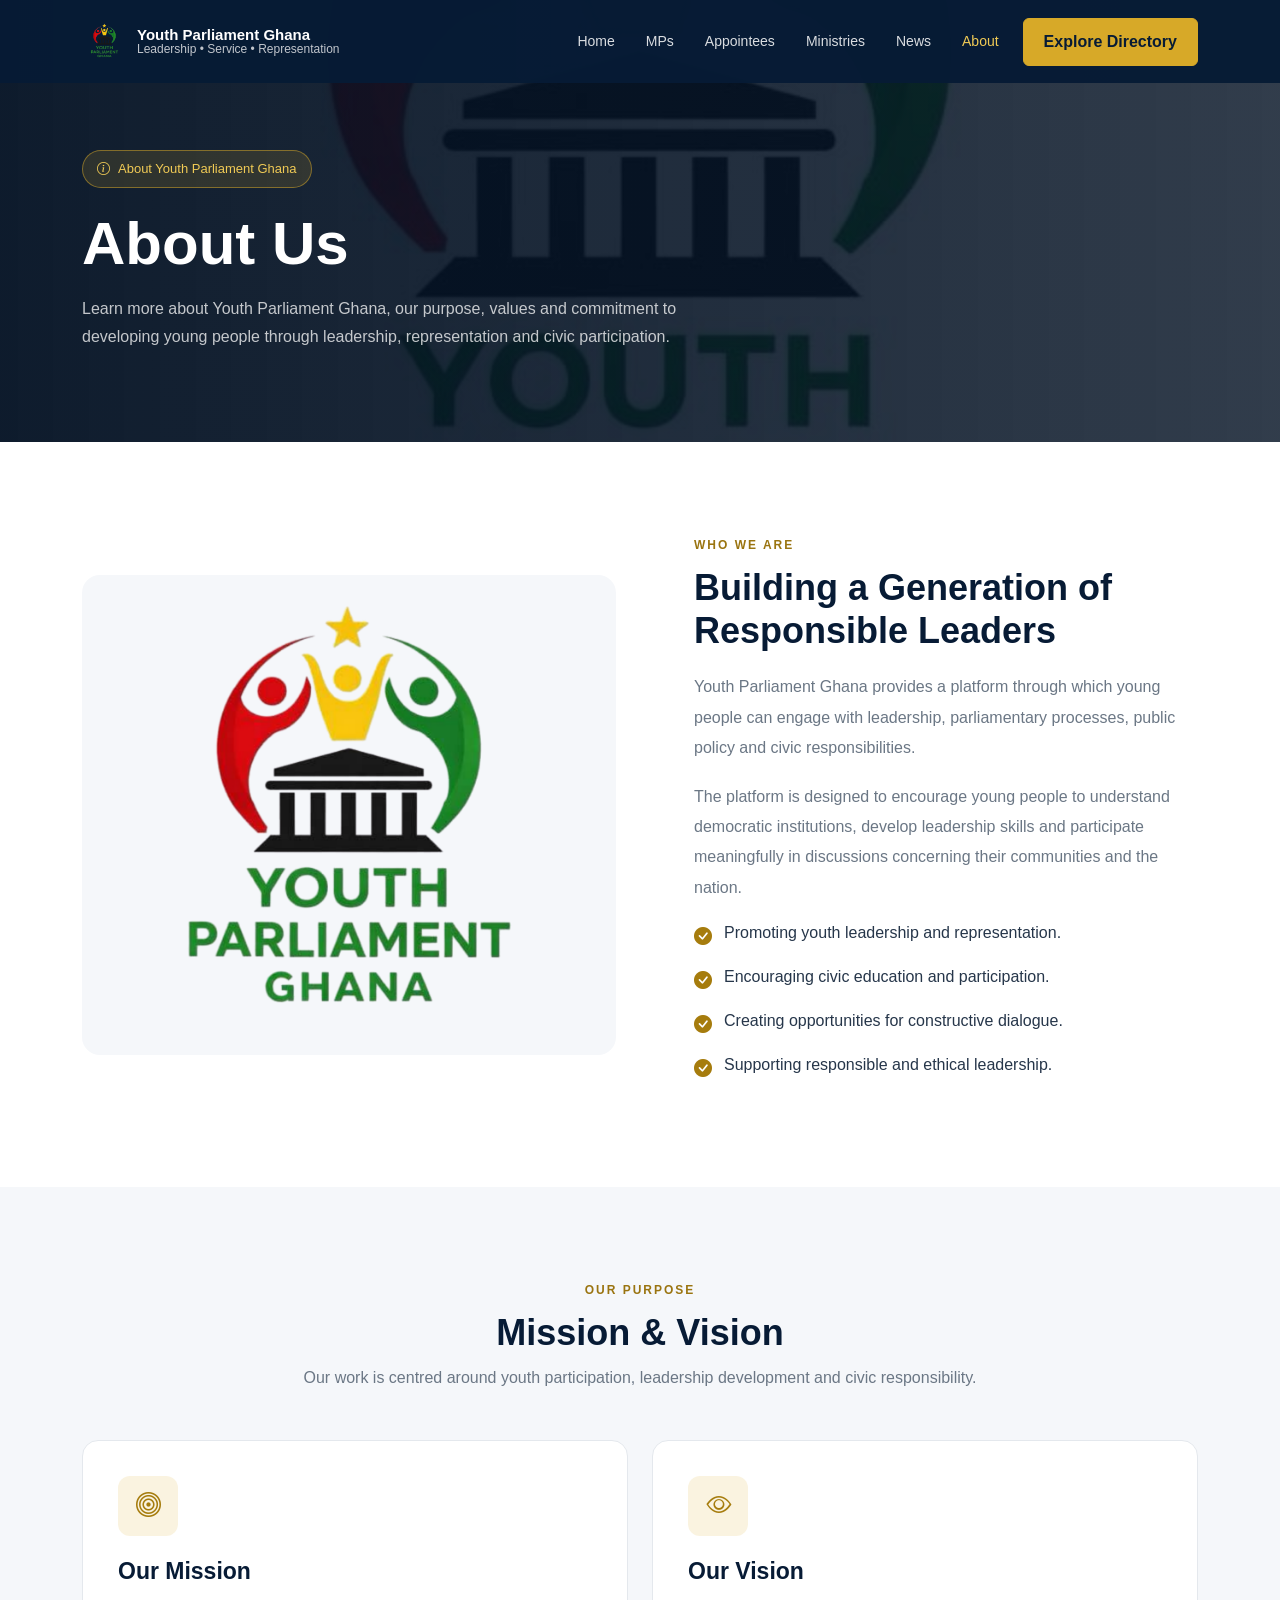
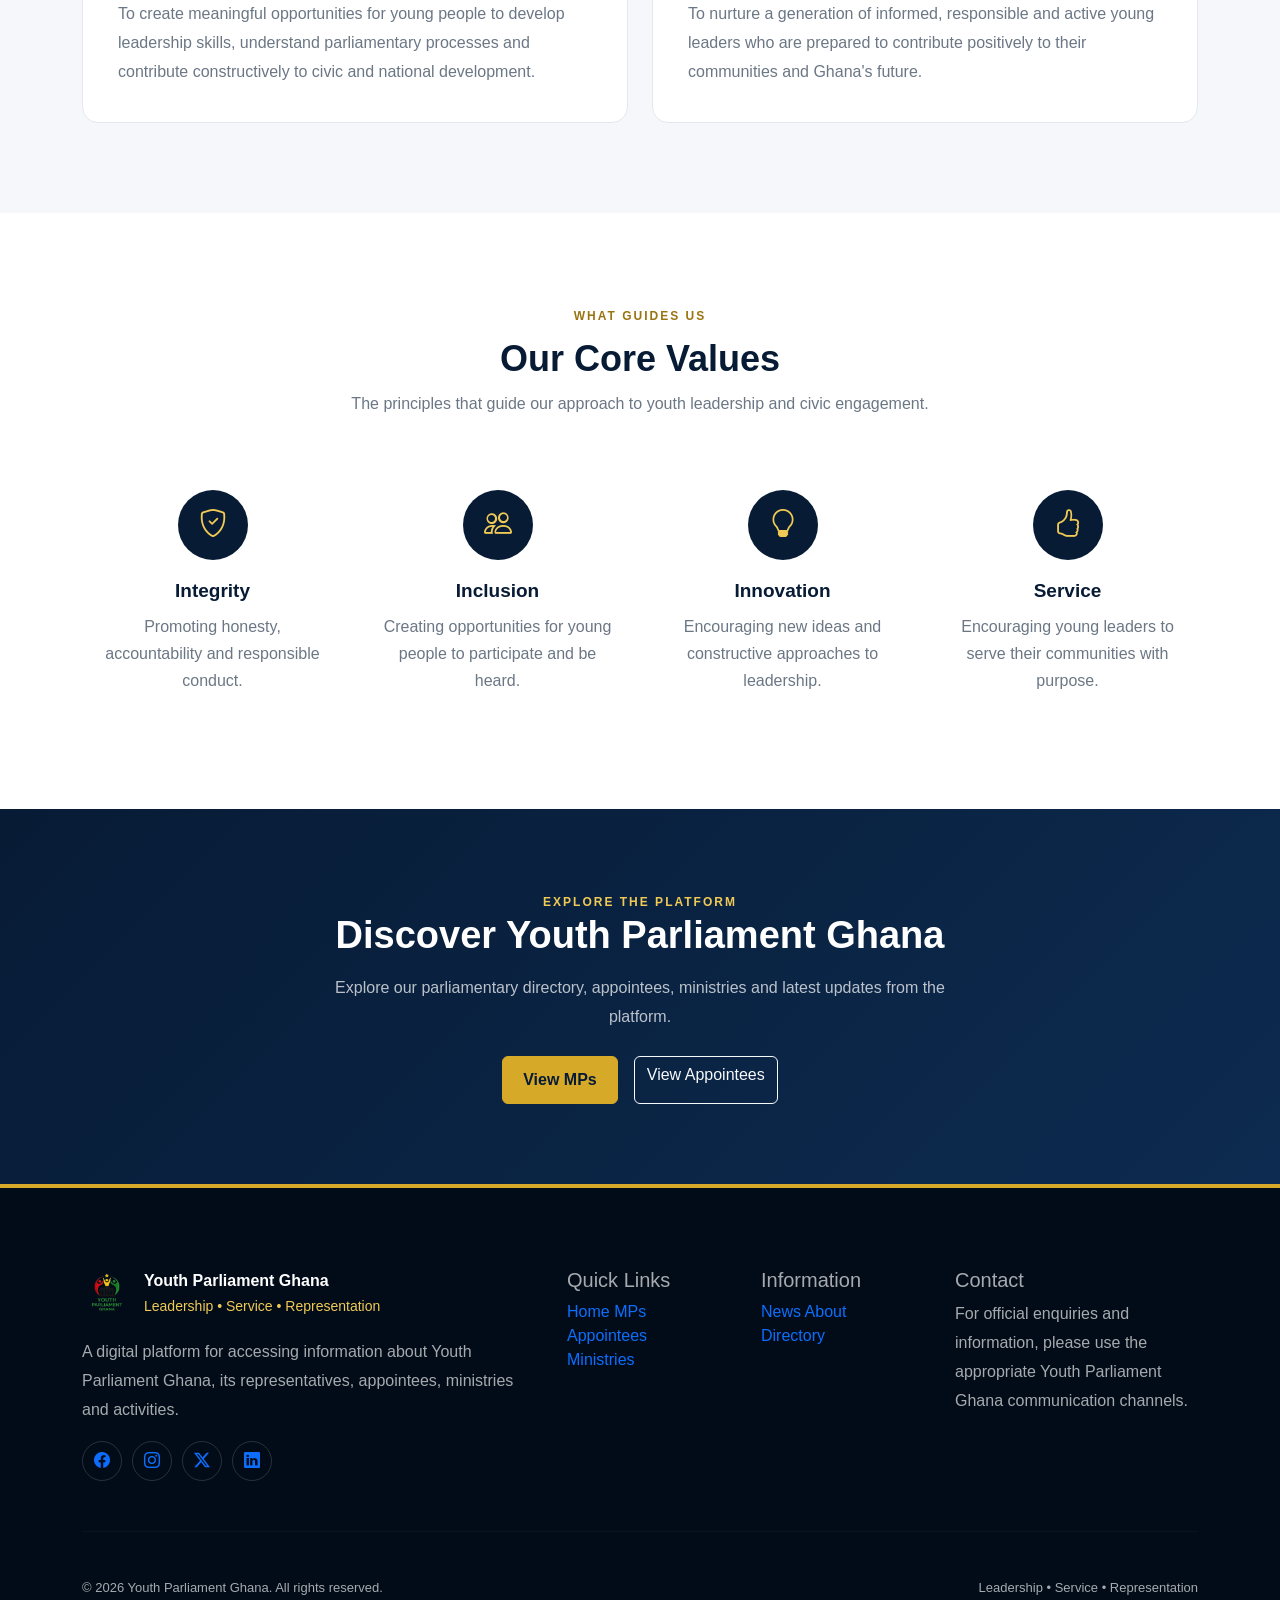
==== about.html @ 31ca3b2a "Add files via upload" ====
<!DOCTYPE html>
<html lang="en">
<head>
    <meta charset="UTF-8">
    <meta name="viewport" content="width=device-width, initial-scale=1.0">

    <meta name="description"
          content="About Youth Parliament Ghana - our mission, vision and commitment to youth leadership and civic participation.">

    <title>About Us | Youth Parliament Ghana</title>

    <!-- Bootstrap -->
    <link
        href="https://cdn.jsdelivr.net/npm/bootstrap@5.3.8/dist/css/bootstrap.min.css"
        rel="stylesheet">

    <!-- Bootstrap Icons -->
    <link
        href="https://cdn.jsdelivr.net/npm/bootstrap-icons@1.13.1/font/bootstrap-icons.min.css"
        rel="stylesheet">

    <!-- Custom CSS -->
    <link rel="stylesheet" href="css/style.css">

    <style>
        .page-header {
            background:
                linear-gradient(
                    90deg,
                    rgba(4, 18, 36, 0.96),
                    rgba(4, 18, 36, 0.82)
                ),
                url("images/ypg.jpeg") center/cover no-repeat;
            padding: 150px 0 90px;
            color: white;
        }

        .page-header h1 {
            font-size: clamp(40px, 6vw, 60px);
            font-weight: 800;
            margin-bottom: 15px;
        }

        .page-header p {
            max-width: 650px;
            color: rgba(255, 255, 255, 0.75);
            line-height: 1.8;
            margin: 0;
        }

        .about-intro {
            padding: 90px 0;
        }

        .about-image {
            height: 480px;
            border-radius: 18px;
            overflow: hidden;
            background: #f5f7fa;
        }

        .about-image img {
            width: 100%;
            height: 100%;
            object-fit: cover;
        }

        .about-content {
            padding-left: 30px;
        }

        .about-content h2 {
            color: var(--navy);
            font-size: 36px;
            font-weight: 800;
            margin: 10px 0 20px;
        }

        .about-content p {
            color: var(--muted);
            line-height: 1.9;
            margin-bottom: 18px;
        }

        .about-check {
            display: flex;
            gap: 12px;
            margin-bottom: 14px;
            color: var(--text);
        }

        .about-check i {
            color: #a67c0d;
            font-size: 18px;
            margin-top: 3px;
        }

        .mission-section {
            background: var(--light);
            padding: 90px 0;
        }

        .mission-card {
            background: white;
            border: 1px solid var(--border);
            border-radius: 16px;
            padding: 35px;
            height: 100%;
            transition: 0.3s ease;
        }

        .mission-card:hover {
            transform: translateY(-5px);
            box-shadow: 0 15px 40px rgba(7, 27, 53, 0.08);
        }

        .mission-icon {
            width: 60px;
            height: 60px;
            background: rgba(215, 169, 40, 0.14);
            color: #a67c0d;
            border-radius: 12px;
            display: flex;
            align-items: center;
            justify-content: center;
            font-size: 25px;
            margin-bottom: 22px;
        }

        .mission-card h3 {
            color: var(--navy);
            font-size: 23px;
            font-weight: 700;
            margin-bottom: 15px;
        }

        .mission-card p {
            color: var(--muted);
            line-height: 1.8;
            margin: 0;
        }

        .values-section {
            padding: 90px 0;
        }

        .value-item {
            text-align: center;
            padding: 25px 15px;
        }

        .value-icon {
            width: 70px;
            height: 70px;
            margin: 0 auto 20px;
            border-radius: 50%;
            background: var(--navy);
            color: var(--gold-light);
            display: flex;
            align-items: center;
            justify-content: center;
            font-size: 28px;
        }

        .value-item h4 {
            color: var(--navy);
            font-size: 19px;
            font-weight: 700;
            margin-bottom: 10px;
        }

        .value-item p {
            color: var(--muted);
            line-height: 1.7;
            margin: 0;
        }

        .about-cta {
            background:
                linear-gradient(
                    135deg,
                    var(--navy),
                    var(--navy-light)
                );
            padding: 80px 20px;
            color: white;
        }

        .about-cta h2 {
            font-size: 38px;
            font-weight: 800;
            margin-bottom: 15px;
        }

        .about-cta p {
            max-width: 650px;
            margin: 0 auto 25px;
            color: rgba(255, 255, 255, 0.72);
            line-height: 1.8;
        }

        @media (max-width: 991px) {
            .about-content {
                padding-left: 0;
                margin-top: 35px;
            }

            .about-image {
                height: 400px;
            }
        }

        @media (max-width: 767px) {
            .page-header {
                padding: 130px 0 70px;
            }

            .about-intro,
            .mission-section,
            .values-section {
                padding: 65px 0;
            }

            .about-content h2 {
                font-size: 30px;
            }

            .about-image {
                height: 320px;
            }

            .about-cta h2 {
                font-size: 30px;
            }
        }
    </style>
</head>

<body>

<!-- ================= NAVBAR ================= -->

<nav class="navbar navbar-expand-lg fixed-top">

    <div class="container">

        <a class="navbar-brand d-flex align-items-center"
           href="index.html">

            <img
                src="images/YPG-LOGO.png"
                alt="Youth Parliament Ghana Logo"
                class="site-logo">

            <span class="brand-text">
                <strong>Youth Parliament Ghana</strong>
                <small>Leadership • Service • Representation</small>
            </span>

        </a>

        <button
            class="navbar-toggler"
            type="button"
            data-bs-toggle="collapse"
            data-bs-target="#mainNavbar"
            aria-controls="mainNavbar"
            aria-expanded="false"
            aria-label="Toggle navigation">

            <span class="navbar-toggler-icon"></span>

        </button>

        <div class="collapse navbar-collapse" id="mainNavbar">

            <ul class="navbar-nav ms-auto align-items-lg-center">

                <li class="nav-item">
                    <a class="nav-link"
                       href="index.html">
                        Home
                    </a>
                </li>

                <li class="nav-item">
                    <a class="nav-link"
                       href="mps.html">
                        MPs
                    </a>
                </li>

                <li class="nav-item">
                    <a class="nav-link"
                       href="appointees.html">
                        Appointees
                    </a>
                </li>

                <li class="nav-item">
                    <a class="nav-link"
                       href="ministries.html">
                        Ministries
                    </a>
                </li>

                <li class="nav-item">
                    <a class="nav-link"
                       href="news.html">
                        News
                    </a>
                </li>

                <li class="nav-item">
                    <a class="nav-link active"
                       href="about.html">
                        About
                    </a>
                </li>

                <li class="nav-item ms-lg-3">
                    <a class="btn btn-gold"
                       href="mps.html">
                        Explore Directory
                    </a>
                </li>

            </ul>

        </div>

    </div>

</nav>


<!-- ================= PAGE HEADER ================= -->

<section class="page-header">

    <div class="container">

        <div class="row">

            <div class="col-lg-8">

                <span class="hero-badge">
                    <i class="bi bi-info-circle"></i>
                    About Youth Parliament Ghana
                </span>

                <h1>
                    About Us
                </h1>

                <p>
                    Learn more about Youth Parliament Ghana, our purpose,
                    values and commitment to developing young people through
                    leadership, representation and civic participation.
                </p>

            </div>

        </div>

    </div>

</section>


<!-- ================= INTRODUCTION ================= -->

<section class="about-intro">

    <div class="container">

        <div class="row align-items-center g-5">

            <div class="col-lg-6">

                <div class="about-image">

                    <img
                        src="images/YPG-LOGO.png"
                        alt="Youth Parliament Ghana">

                </div>

            </div>


            <div class="col-lg-6">

                <div class="about-content">

                    <span class="section-label">
                        WHO WE ARE
                    </span>

                    <h2>
                        Building a Generation of Responsible Leaders
                    </h2>

                    <p>
                        Youth Parliament Ghana provides a platform through
                        which young people can engage with leadership,
                        parliamentary processes, public policy and civic
                        responsibilities.
                    </p>

                    <p>
                        The platform is designed to encourage young people
                        to understand democratic institutions, develop
                        leadership skills and participate meaningfully in
                        discussions concerning their communities and the
                        nation.
                    </p>

                    <div class="about-check">
                        <i class="bi bi-check-circle-fill"></i>
                        <span>
                            Promoting youth leadership and representation.
                        </span>
                    </div>

                    <div class="about-check">
                        <i class="bi bi-check-circle-fill"></i>
                        <span>
                            Encouraging civic education and participation.
                        </span>
                    </div>

                    <div class="about-check">
                        <i class="bi bi-check-circle-fill"></i>
                        <span>
                            Creating opportunities for constructive dialogue.
                        </span>
                    </div>

                    <div class="about-check">
                        <i class="bi bi-check-circle-fill"></i>
                        <span>
                            Supporting responsible and ethical leadership.
                        </span>
                    </div>

                </div>

            </div>

        </div>

    </div>

</section>


<!-- ================= MISSION & VISION ================= -->

<section class="mission-section">

    <div class="container">

        <div class="section-heading text-center mb-5">

            <span class="section-label">
                OUR PURPOSE
            </span>

            <h2>
                Mission & Vision
            </h2>

            <p>
                Our work is centred around youth participation, leadership
                development and civic responsibility.
            </p>

        </div>


        <div class="row g-4">

            <!-- Mission -->

            <div class="col-lg-6">

                <div class="mission-card">

                    <div class="mission-icon">
                        <i class="bi bi-bullseye"></i>
                    </div>

                    <h3>
                        Our Mission
                    </h3>

                    <p>
                        To create meaningful opportunities for young people
                        to develop leadership skills, understand parliamentary
                        processes and contribute constructively to civic and
                        national development.
                    </p>

                </div>

            </div>


            <!-- Vision -->

            <div class="col-lg-6">

                <div class="mission-card">

                    <div class="mission-icon">
                        <i class="bi bi-eye"></i>
                    </div>

                    <h3>
                        Our Vision
                    </h3>

                    <p>
                        To nurture a generation of informed, responsible and
                        active young leaders who are prepared to contribute
                        positively to their communities and Ghana's future.
                    </p>

                </div>

            </div>

        </div>

    </div>

</section>


<!-- ================= VALUES ================= -->

<section class="values-section">

    <div class="container">

        <div class="section-heading text-center mb-5">

            <span class="section-label">
                WHAT GUIDES US
            </span>

            <h2>
                Our Core Values
            </h2>

            <p>
                The principles that guide our approach to youth leadership
                and civic engagement.
            </p>

        </div>


        <div class="row g-4">

            <!-- Value 1 -->

            <div class="col-lg-3 col-md-6">

                <div class="value-item">

                    <div class="value-icon">
                        <i class="bi bi-shield-check"></i>
                    </div>

                    <h4>
                        Integrity
                    </h4>

                    <p>
                        Promoting honesty, accountability and responsible
                        conduct.
                    </p>

                </div>

            </div>


            <!-- Value 2 -->

            <div class="col-lg-3 col-md-6">

                <div class="value-item">

                    <div class="value-icon">
                        <i class="bi bi-people"></i>
                    </div>

                    <h4>
                        Inclusion
                    </h4>

                    <p>
                        Creating opportunities for young people to participate
                        and be heard.
                    </p>

                </div>

            </div>


            <!-- Value 3 -->

            <div class="col-lg-3 col-md-6">

                <div class="value-item">

                    <div class="value-icon">
                        <i class="bi bi-lightbulb"></i>
                    </div>

                    <h4>
                        Innovation
                    </h4>

                    <p>
                        Encouraging new ideas and constructive approaches to
                        leadership.
                    </p>

                </div>

            </div>


            <!-- Value 4 -->

            <div class="col-lg-3 col-md-6">

                <div class="value-item">

                    <div class="value-icon">
                        <i class="bi bi-hand-thumbs-up"></i>
                    </div>

                    <h4>
                        Service
                    </h4>

                    <p>
                        Encouraging young leaders to serve their communities
                        with purpose.
                    </p>

                </div>

            </div>

        </div>

    </div>

</section>


<!-- ================= CTA ================= -->

<section class="about-cta text-center">

    <div class="container">

        <span class="section-label light">
            EXPLORE THE PLATFORM
        </span>

        <h2>
            Discover Youth Parliament Ghana
        </h2>

        <p>
            Explore our parliamentary directory, appointees, ministries and
            latest updates from the platform.
        </p>

        <div class="d-flex justify-content-center gap-3 flex-wrap">

            <a href="mps.html"
               class="btn btn-gold">
                View MPs
            </a>

            <a href="appointees.html"
               class="btn btn-outline-light">
                View Appointees
            </a>

        </div>

    </div>

</section>


<!-- ================= FOOTER ================= -->

<footer class="footer">

    <div class="container">

        <div class="row g-5">

            <div class="col-lg-5">

                <a href="index.html"
                   class="footer-brand">

                    <img
                        src="images/YPG-LOGO.png"
                        alt="Youth Parliament Ghana"
                        class="site-logo">

                    <span>

                        <strong>
                            Youth Parliament Ghana
                        </strong>

                        <small>
                            Leadership • Service • Representation
                        </small>

                    </span>

                </a>

                <p>
                    A digital platform for accessing information about
                    Youth Parliament Ghana, its representatives, appointees,
                    ministries and activities.
                </p>

                <div class="social-links">

                    <a href="#" aria-label="Facebook">
                        <i class="bi bi-facebook"></i>
                    </a>

                    <a href="#" aria-label="Instagram">
                        <i class="bi bi-instagram"></i>
                    </a>

                    <a href="#" aria-label="Twitter">
                        <i class="bi bi-twitter-x"></i>
                    </a>

                    <a href="#" aria-label="LinkedIn">
                        <i class="bi bi-linkedin"></i>
                    </a>

                </div>

            </div>


            <div class="col-6 col-lg-2">

                <h5>
                    Quick Links
                </h5>

                <a href="index.html">Home</a>
                <a href="mps.html">MPs</a>
                <a href="appointees.html">Appointees</a>
                <a href="ministries.html">Ministries</a>

            </div>


            <div class="col-6 col-lg-2">

                <h5>
                    Information
                </h5>

                <a href="news.html">News</a>
                <a href="about.html">About</a>
                <a href="mps.html">Directory</a>

            </div>


            <div class="col-lg-3">

                <h5>
                    Contact
                </h5>

                <p>
                    For official enquiries and information,
                    please use the appropriate Youth Parliament
                    Ghana communication channels.
                </p>

            </div>

        </div>


        <hr>


        <div class="footer-bottom">

            <span>
                © 2026 Youth Parliament Ghana.
                All rights reserved.
            </span>

            <span>
                Leadership • Service • Representation
            </span>

        </div>

    </div>

</footer>


<!-- Bootstrap JS -->

<script
    src="https://cdn.jsdelivr.net/npm/bootstrap@5.3.8/dist/js/bootstrap.bundle.min.js">
</script>

<!-- Main JS -->

<script src="js/main.js"></script>

</body>
</html>
---- css/style.css ----
/* =========================================================
   YOUTH PARLIAMENT GHANA
   MAIN STYLESHEET
   ========================================================= */


/* =========================================================
   ROOT VARIABLES
   ========================================================= */

:root {
    --navy: #071b35;
    --navy-light: #0d2b50;

    --gold: #d7a928;
    --gold-light: #f0ca55;

    --white: #ffffff;

    --light: #f5f7fa;
    --text: #26364a;
    --muted: #6b7785;
    --border: #e4e8ed;

    --dark: #020c18;
}


/* =========================================================
   GLOBAL
   ========================================================= */

* {
    margin: 0;
    padding: 0;
    box-sizing: border-box;
}

html {
    scroll-behavior: smooth;
}

body {
    font-family: Arial, Helvetica, sans-serif;
    color: var(--text);
    background: var(--white);
    overflow-x: hidden;
}

img {
    max-width: 100%;
}

a {
    text-decoration: none;
}

button,
a {
    -webkit-tap-highlight-color: transparent;
}


/* =========================================================
   NAVBAR
   ========================================================= */

.navbar {
    background: rgba(7, 27, 53, 0.97);
    padding: 14px 0;
    transition: 0.3s ease;
    z-index: 1000;
}

.navbar-brand {
    color: var(--white);
}

.navbar-brand:hover {
    color: var(--white);
}


/* Temporary / text logo */

.brand-logo {
    width: 42px;
    height: 42px;

    background: var(--gold);
    color: var(--navy);

    display: flex;
    align-items: center;
    justify-content: center;

    font-weight: 800;

    border-radius: 8px;

    margin-right: 10px;
}


/* Actual Youth Parliament logo */

.site-logo {
    width: 45px;
    height: 45px;

    object-fit: contain;

    margin-right: 10px;
}


/* Brand text */

.brand-text {
    display: flex;
    flex-direction: column;

    line-height: 1.1;
}

.brand-text strong {
    font-size: 15px;
}

.brand-text small {
    font-size: 12px;
    opacity: 0.75;
}


/* Navbar links */

.navbar .nav-link {
    color: rgba(255, 255, 255, 0.85);

    font-size: 14px;

    margin-left: 15px;

    transition: 0.3s ease;
}

.navbar .nav-link:hover,
.navbar .nav-link.active {
    color: var(--gold-light);
}


/* =========================================================
   GOLD BUTTON
   ========================================================= */

.btn-gold {
    background: var(--gold);

    border: 1px solid var(--gold);

    color: var(--navy);

    font-weight: 700;

    padding: 11px 20px;

    border-radius: 6px;

    transition: 0.3s ease;
}

.btn-gold:hover {
    background: var(--gold-light);

    border-color: var(--gold-light);

    color: var(--navy);
}

.btn-gold i {
    margin-left: 7px;
}


/* =========================================================
   HERO
   ========================================================= */

.hero-section {
    min-height: 720px;

    background:
        linear-gradient(
            90deg,
            rgba(4, 18, 36, 0.96),
            rgba(4, 18, 36, 0.75),
            rgba(4, 18, 36, 0.35)
        ),
        url("../images/ypg.jpeg") center/cover no-repeat;

    display: flex;
    align-items: center;

    position: relative;
}

.hero-content {
    padding-top: 80px;

    position: relative;

    z-index: 2;
}


/* Hero badge */

.hero-badge {
    display: inline-flex;

    align-items: center;

    gap: 8px;

    background: rgba(215, 169, 40, 0.15);

    border: 1px solid rgba(215, 169, 40, 0.5);

    color: var(--gold-light);

    padding: 8px 14px;

    border-radius: 30px;

    font-size: 13px;

    margin-bottom: 20px;
}


/* Hero heading */

.hero-section h1 {
    color: var(--white);

    font-size: clamp(42px, 6vw, 72px);

    font-weight: 800;

    line-height: 1.05;

    max-width: 850px;
}

.hero-section h1 span {
    color: var(--gold-light);
}


/* Hero description */

.hero-description {
    color: rgba(255, 255, 255, 0.82);

    max-width: 650px;

    font-size: 18px;

    line-height: 1.8;

    margin: 25px 0 30px;
}


/* Hero buttons */

.hero-buttons {
    display: flex;

    gap: 12px;

    flex-wrap: wrap;
}


/* =========================================================
   GENERAL SECTIONS
   ========================================================= */

.section-padding {
    padding: 90px 0;
}

.section-heading {
    max-width: 700px;

    margin: auto;
}

.section-label {
    display: inline-block;

    color: #9a7410;

    font-size: 12px;

    font-weight: 800;

    letter-spacing: 2px;
}

.section-heading h2,
.section-title {
    color: var(--navy);

    font-size: 36px;

    font-weight: 800;

    margin: 10px 0;
}

.section-heading p {
    color: var(--muted);

    line-height: 1.7;
}


/* =========================================================
   DIRECTORY
   ========================================================= */

.directory-card {
    height: 100%;

    border: 1px solid var(--border);

    border-radius: 16px;

    padding: 32px;

    display: flex;

    gap: 24px;

    background: var(--white);

    transition: 0.3s ease;
}

.directory-card:hover {
    transform: translateY(-5px);

    box-shadow:
        0 15px 40px rgba(7, 27, 53, 0.08);
}


/* Directory icon */

.directory-icon {
    flex-shrink: 0;

    width: 60px;
    height: 60px;

    background: rgba(215, 169, 40, 0.14);

    color: #a67c0d;

    display: flex;

    align-items: center;
    justify-content: center;

    border-radius: 12px;

    font-size: 25px;
}

.directory-card h3 {
    color: var(--navy);

    font-size: 21px;

    font-weight: 700;

    margin-bottom: 10px;
}

.directory-card p {
    color: var(--muted);

    line-height: 1.7;

    margin-bottom: 15px;
}

.directory-card a,
.news-content a,
.view-all {
    color: #9a7410;

    font-weight: 700;

    transition: 0.3s ease;
}

.directory-card a:hover,
.news-content a:hover,
.view-all:hover {
    color: var(--gold);
}

.directory-card a i,
.news-content a i,
.view-all i {
    margin-left: 5px;
}


/* =========================================================
   STATS
   ========================================================= */

.stats-section {
    background: var(--navy);

    padding: 65px 0;
}

.stat-box {
    color: var(--white);
}

.stat-box i {
    color: var(--gold-light);

    font-size: 27px;
}

.stat-box h3 {
    font-size: 38px;

    margin: 10px 0 0;

    font-weight: 800;
}

.stat-box p {
    margin: 0;

    color: rgba(255, 255, 255, 0.65);
}


/* =========================================================
   NEWS
   ========================================================= */

.news-card {
    height: 100%;

    border: 1px solid var(--border);

    border-radius: 14px;

    overflow: hidden;

    background: var(--white);

    transition: 0.3s ease;
}

.news-card:hover {
    transform: translateY(-5px);

    box-shadow:
        0 15px 35px rgba(7, 27, 53, 0.08);
}


/* News image */

.news-image,
.news-card-image {
    width: 100%;

    height: 210px;

    background: var(--light);

    display: flex;

    align-items: center;
    justify-content: center;

    overflow: hidden;
}

.news-image img,
.news-card-image img {
    width: 100%;
    height: 100%;

    object-fit: contain;

    display: block;

    transition: transform 0.4s ease;
}

.news-card:hover .news-card-image img,
.news-card:hover .news-image img {
    transform: scale(1.02);
}


/* News placeholder */

.news-placeholder {
    width: 100%;
    height: 100%;

    display: flex;

    align-items: center;
    justify-content: center;

    color: #9a7410;

    font-size: 45px;
}

.news-content {
    padding: 25px;
}

.news-date {
    font-size: 12px;

    color: #9a7410;

    font-weight: 700;
}

.news-content h3 {
    font-size: 20px;

    color: var(--navy);

    margin: 10px 0;
}

.news-content p {
    color: var(--muted);

    line-height: 1.7;
}


/* =========================================================
   CTA
   ========================================================= */

.cta-section {
    padding: 90px 20px;

    background:
        linear-gradient(
            135deg,
            var(--navy),
            var(--navy-light)
        );

    color: var(--white);
}

.cta-section h2 {
    font-size: 40px;

    font-weight: 800;

    margin: 10px 0 15px;
}

.cta-section p {
    color: rgba(255, 255, 255, 0.7);

    max-width: 650px;

    margin: 0 auto 25px;
}

.section-label.light {
    color: var(--gold-light);
}


/* =========================================================
   PRESIDENT SECTION
   MINISTER-STYLE LAYOUT
   ========================================================= */

.president-section {
    width: 100%;

    padding: 90px 0;

    background: #f7f8fa;
}


/* Main two-column layout */

.president-grid {
    width: 100%;

    max-width: 1200px;

    margin: 0 auto;

    display: grid;

    grid-template-columns: 500px 1fr;

    align-items: center;

    gap: 70px;
}


/* =========================================================
   PRESIDENT IMAGE
   ========================================================= */

.president-image {
    position: relative;

    width: 500px;

    height: 520px;

    overflow: hidden;

    border-radius: 14px;

    background: #eef1f5;

    box-shadow:
        0 15px 40px rgba(7, 27, 53, 0.12);
}


/* Top-left gold corner */

.president-image::before {
    content: "";

    position: absolute;

    top: -12px;
    left: -12px;

    width: 90px;
    height: 90px;

    border-top: 4px solid var(--gold);

    border-left: 4px solid var(--gold);

    z-index: 3;

    pointer-events: none;
}


/* Bottom-right gold corner */

.president-image::after {
    content: "";

    position: absolute;

    right: -12px;
    bottom: -12px;

    width: 90px;
    height: 90px;

    border-right: 4px solid var(--gold);

    border-bottom: 4px solid var(--gold);

    z-index: 3;

    pointer-events: none;
}


/* Actual President photo */

.president-image img {
    width: 100%;

    height: 100%;

    display: block;

    object-fit: cover;

    object-position: center;

    border-radius: 14px;

    transition: transform 0.4s ease;
}

.president-image:hover img {
    transform: scale(1.02);
}


/* =========================================================
   PRESIDENT CONTENT
   ========================================================= */

.president-content {
    width: 100%;

    padding: 20px 0;
}


/* Office label */

.president-content .section-label {
    display: inline-block;

    color: #9a7410;

    font-size: 12px;

    font-weight: 800;

    letter-spacing: 2px;

    margin-bottom: 15px;
}


/* President name */

.president-content h2 {
    color: var(--navy);

    font-size: 38px;

    font-weight: 800;

    line-height: 1.2;

    margin: 0 0 10px;
}


/* Position */

.president-content h3 {
    color: #9a7410;

    font-size: 19px;

    font-weight: 600;

    line-height: 1.5;

    margin: 0;
}


/* Gold line */

.president-content .heading-line {
    width: 60px;

    height: 4px;

    background: var(--gold);

    border-radius: 5px;

    margin: 25px 0;
}


/* President description */

.president-content p {
    color: var(--muted);

    max-width: 600px;

    font-size: 15px;

    line-height: 1.9;

    margin: 0 0 30px;
}


/* President button */

.president-content .btn-gold {
    display: inline-flex;

    align-items: center;

    justify-content: center;

    gap: 8px;

    white-space: nowrap;
}


/* =========================================================
   FOOTER
   ========================================================= */

.footer {
    background: var(--dark);

    color: rgba(255, 255, 255, 0.65);

    padding: 80px 0 35px;

    border-top: 4px solid var(--gold);
}


/* Footer grid */

.footer-grid {
    display: grid;

    grid-template-columns:
        2fr
        1fr
        1fr
        1.3fr;

    gap: 50px;
}


/* Footer brand */

.footer-brand {
    display: flex;

    align-items: center;

    color: var(--white);

    margin-bottom: 20px;
}

.footer-brand:hover {
    color: var(--white);
}

.footer-brand .site-logo {
    width: 50px;

    height: 50px;

    object-fit: contain;

    margin-right: 12px;
}

.footer-brand strong {
    display: block;

    font-size: 16px;
}

.footer-brand small {
    display: block;

    color: var(--gold-light);

    margin-top: 3px;
}


/* Footer text */

.footer p {
    max-width: 450px;

    line-height: 1.8;
}


/* Footer columns */

.footer-column h5 {
    color: var(--white);

    font-size: 15px;

    margin-bottom: 20px;
}

.footer-column a {
    color: rgba(255, 255, 255, 0.6);

    display: block;

    margin-bottom: 12px;

    transition: 0.3s;
}

.footer-column a:hover {
    color: var(--gold-light);
}


/* Footer links */

.footer a {
    transition: 0.3s;
}

.footer a:hover {
    color: var(--gold-light);
}


/* Social links */

.social-links {
    display: flex;

    gap: 10px;
}

.social-links a {
    width: 40px;
    height: 40px;

    border: 1px solid rgba(255, 255, 255, 0.15);

    border-radius: 50%;

    display: flex;

    justify-content: center;

    align-items: center;

    margin: 0;

    transition: 0.3s;
}

.social-links a:hover {
    background: var(--gold);

    color: var(--navy);

    border-color: var(--gold);
}


/* Footer divider */

.footer hr {
    border: 0;

    border-top: 1px solid rgba(255, 255, 255, 0.12);

    margin: 50px 0 25px;
}


/* =========================================================
   FOOTER BOTTOM
   ========================================================= */

.footer-bottom {
    display: flex;

    justify-content: space-between;

    align-items: center;

    gap: 30px;

    padding: 20px 0;

    font-size: 13px;

    line-height: 1.7;
}

.footer-bottom span {
    display: block;
}


/* =========================================================
   TABLET
   ========================================================= */

@media (max-width: 1199px) {

    .president-grid {
        grid-template-columns: 450px 1fr;

        gap: 50px;

        padding: 0 20px;
    }

    .president-image {
        width: 450px;

        height: 500px;
    }

    .president-content h2 {
        font-size: 34px;
    }

    .footer-grid {
        grid-template-columns:
            1.5fr
            1fr
            1fr
            1.2fr;

        gap: 35px;
    }

}


/* =========================================================
   TABLET - 991PX
   ========================================================= */

@media (max-width: 991px) {

    /* Navbar */

    .navbar .nav-link {
        margin-left: 0;

        padding: 12px 0;
    }

    .navbar .btn {
        margin-top: 10px;
    }


    /* Hero */

    .hero-section {
        min-height: 650px;
    }


    /* President */

    .president-section {
        padding: 75px 0;
    }

    .president-grid {
        grid-template-columns: 1fr;

        gap: 45px;

        padding: 0 20px;
    }

    .president-image {
        width: 500px;

        max-width: 100%;

        height: 500px;

        margin: 0 auto;
    }

    .president-content {
        text-align: center;
    }

    .president-content .heading-line {
        margin: 25px auto;
    }

    .president-content p {
        margin-left: auto;

        margin-right: auto;
    }


    /* Footer */

    .footer-grid {
        grid-template-columns:
            1fr
            1fr;

        gap: 40px;
    }

}


/* =========================================================
   MOBILE - 767PX
   ========================================================= */

@media (max-width: 767px) {

    /* General sections */

    .section-padding {
        padding: 65px 0;
    }


    /* Hero */

    .hero-section h1 {
        font-size: 44px;
    }

    .hero-description {
        font-size: 16px;
    }


    /* Directory */

    .directory-card {
        padding: 25px;

        flex-direction: column;
    }


    /* Section headings */

    .section-heading h2,
    .section-title {
        font-size: 30px;
    }


    /* CTA */

    .cta-section h2 {
        font-size: 30px;
    }


    /* President */

    .president-section {
        padding: 65px 0;
    }

    .president-image {
        height: 450px;
    }

    .president-content h2 {
        font-size: 30px;
    }

    .president-content h3 {
        font-size: 17px;
    }

    .president-content p {
        font-size: 14px;
    }


    /* Footer */

    .footer {
        padding: 65px 0 35px;
    }

    .footer-grid {
        grid-template-columns: 1fr;

        gap: 35px;
    }

    .footer .container {
        padding-left: 25px;

        padding-right: 25px;
    }

    .footer-bottom {
        flex-direction: column;

        align-items: flex-start;

        gap: 10px;

        padding: 15px 0;
    }

}


/* =========================================================
   MOBILE - 576PX
   ========================================================= */

@media (max-width: 576px) {

    /* Hero */

    .hero-section {
        min-height: 600px;
    }

    .hero-section h1 {
        font-size: 38px;
    }

    .hero-description {
        font-size: 15px;
    }

    .hero-buttons {
        flex-direction: column;

        align-items: stretch;
    }

    .hero-buttons .btn {
        width: 100%;
    }


    /* Directory */

    .directory-card {
        padding: 22px;

        gap: 18px;
    }

    .directory-icon {
        width: 55px;
        height: 55px;

        font-size: 22px;
    }


    /* News */

    .news-image,
    .news-card-image {
        height: 220px;
    }


    /* President */

    .president-section {
        padding: 60px 0;
    }

    .president-grid {
        padding: 0 18px;

        gap: 35px;
    }

    .president-image {
        width: 100%;

        max-width: 100%;

        height: 400px;

        border-radius: 12px;
    }

    .president-image::before,
    .president-image::after {
        width: 65px;

        height: 65px;

        border-width: 3px;
    }

    .president-content {
        padding: 0;
    }

    .president-content .section-label {
        font-size: 11px;

        letter-spacing: 1.5px;
    }

    .president-content h2 {
        font-size: 27px;

        line-height: 1.25;
    }

    .president-content h3 {
        font-size: 16px;
    }

    .president-content p {
        font-size: 14px;

        line-height: 1.8;
    }

    .president-content .btn-gold {
        width: 100%;
    }


    /* CTA */

    .cta-section {
        padding: 70px 20px;
    }

    .cta-section h2 {
        font-size: 28px;
    }


    /* Footer */

    .footer {
        padding: 60px 0 30px;
    }

    .footer-brand .site-logo {
        width: 45px;

        height: 45px;
    }

}


/* =========================================================
   VERY SMALL PHONES
   ========================================================= */

@media (max-width: 375px) {

    .hero-section h1 {
        font-size: 34px;
    }

    .president-image {
        height: 350px;
    }

    .president-content h2 {
        font-size: 24px;
    }

    .president-content h3 {
        font-size: 15px;
    }

}
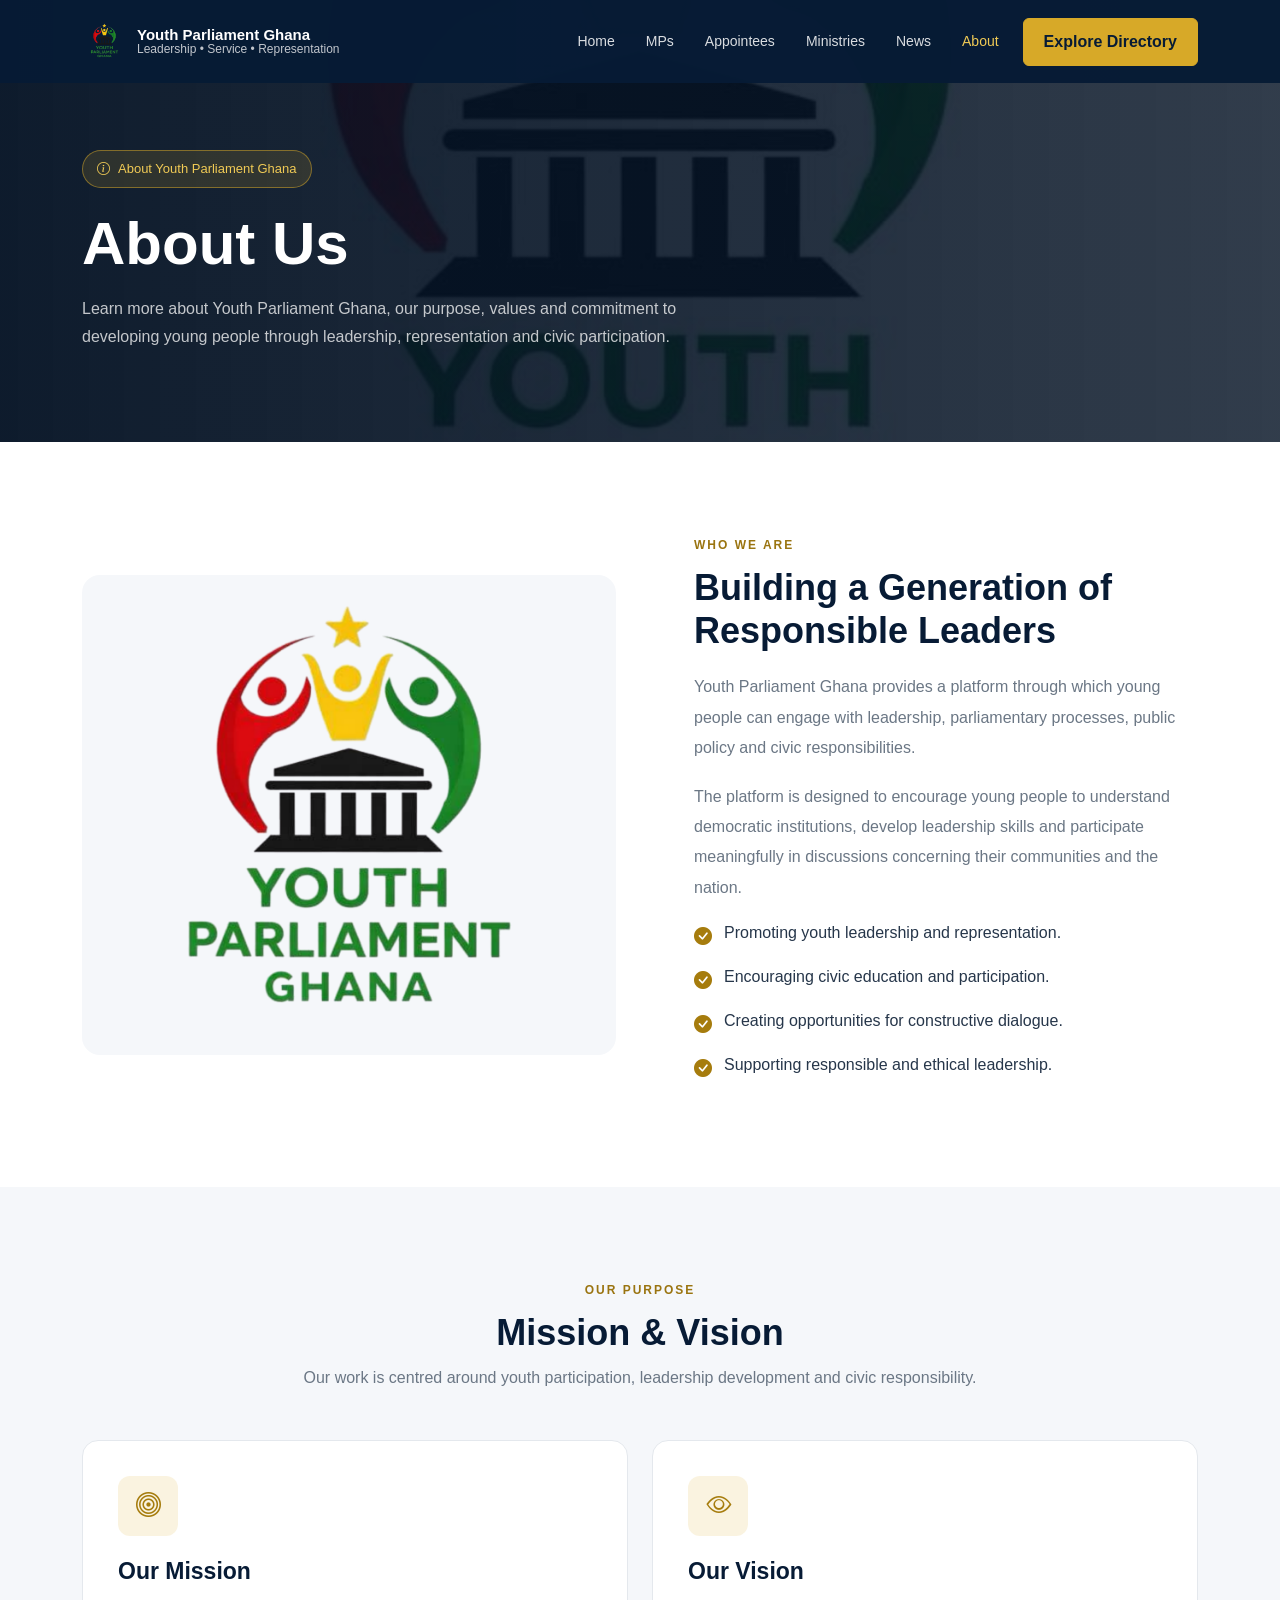
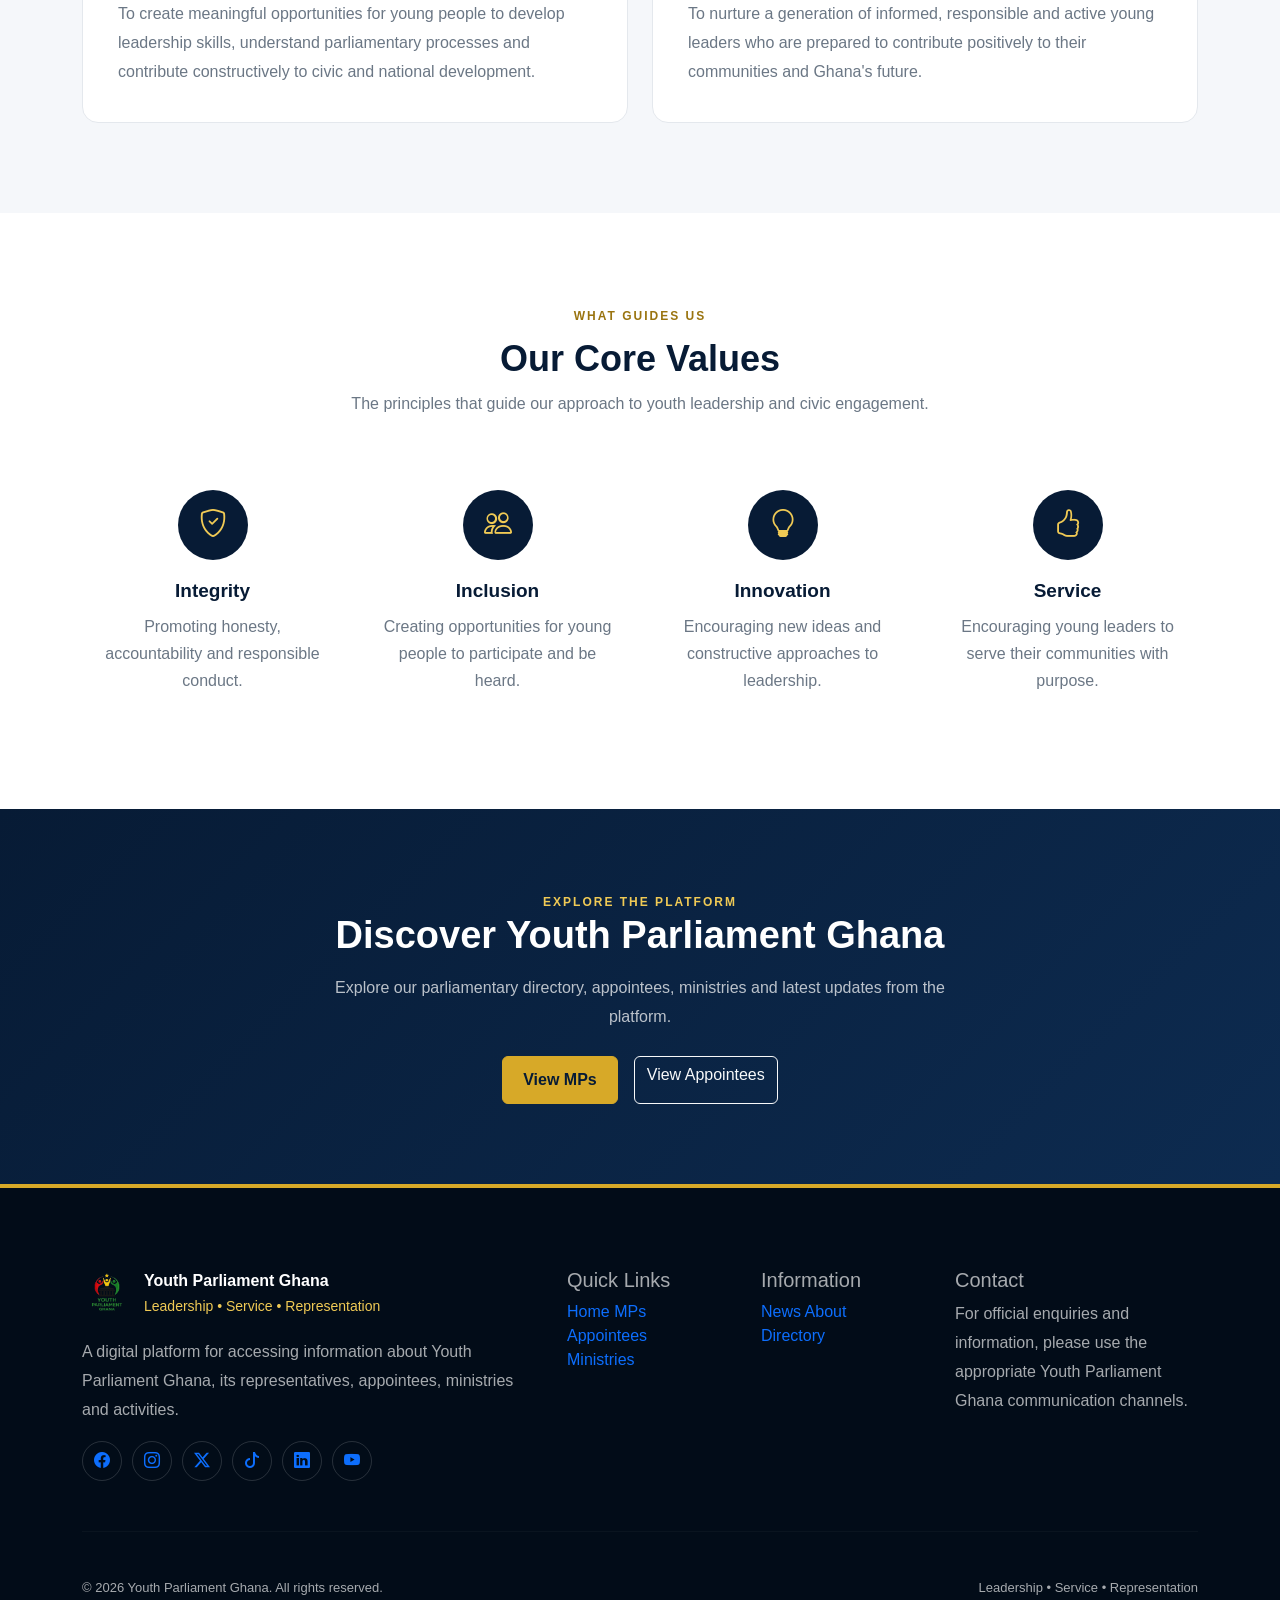
==== commit 434be3f2: "Update about.html" ====
--- a/about.html
+++ b/about.html
@@ -4,10 +4,15 @@
     <meta charset="UTF-8">
     <meta name="viewport" content="width=device-width, initial-scale=1.0">
 
-    <meta name="description"
-          content="About Youth Parliament Ghana - our mission, vision and commitment to youth leadership and civic participation.">
-
-    <title>About Us | Youth Parliament Ghana</title>
+   <meta name="description"
+      content="About Youth Parliament Ghana - our mission, vision and commitment to youth representation, participation and empowerment in Ghana.">
+
+<title>About Us | Youth Parliament Ghana</title>
+
+<link rel="canonical"
+      href="https://youth-parliament-ghana-site.vercel.app/about.html">
+
+<meta name="robots" content="index, follow">
 
     <!-- Bootstrap -->
     <link
@@ -744,24 +749,62 @@
 
                 <div class="social-links">
 
-                    <a href="#" aria-label="Facebook">
-                        <i class="bi bi-facebook"></i>
-                    </a>
-
-                    <a href="#" aria-label="Instagram">
-                        <i class="bi bi-instagram"></i>
-                    </a>
-
-                    <a href="#" aria-label="Twitter">
-                        <i class="bi bi-twitter-x"></i>
-                    </a>
-
-                    <a href="#" aria-label="LinkedIn">
-                        <i class="bi bi-linkedin"></i>
-                    </a>
-
-                </div>
-
+    <!-- Facebook -->
+    <a
+        href="https://www.facebook.com/share/1LT8P5ibFE/?mibextid=wwXIfr"
+        target="_blank"
+        rel="noopener noreferrer"
+        aria-label="Facebook">
+        <i class="bi bi-facebook"></i>
+    </a>
+
+    <!-- Instagram -->
+    <a
+        href="https://www.instagram.com/youthparliamentgh?stkn=MTg4YjJ6NDMwa25oNA%3D%3D&utm_source=qr"
+        target="_blank"
+        rel="noopener noreferrer"
+        aria-label="Instagram">
+        <i class="bi bi-instagram"></i>
+    </a>
+
+    <!-- X / Twitter -->
+    <a
+        href="https://x.com/youthparl?s=11"
+        target="_blank"
+        rel="noopener noreferrer"
+        aria-label="Youth Parliament Ghana on X">
+        <i class="bi bi-twitter-x"></i>
+    </a>
+
+    <!-- TikTok -->
+    <a
+        href="https://www.tiktok.com/@YouthParliamentGH"
+        target="_blank"
+        rel="noopener noreferrer"
+        aria-label="Youth Parliament Ghana on TikTok">
+        <i class="bi bi-tiktok"></i>
+    </a>
+
+    <!-- LinkedIn -->
+    <a
+        href="https://www.linkedin.com/"
+        target="_blank"
+        rel="noopener noreferrer"
+        aria-label="LinkedIn">
+        <i class="bi bi-linkedin"></i>
+    </a>
+    <!-- YouTube -->
+<a
+    href="https://youtube.com/@youthparliament-d4f?si=9gVg4iPJhuSQm0vC"
+    target="_blank"
+    rel="noopener noreferrer"
+    aria-label="Youth Parliament Ghana on YouTube">
+
+    <i class="bi bi-youtube"></i>
+
+</a>
+
+</div>
             </div>
 
 
@@ -841,4 +884,4 @@
 <script src="js/main.js"></script>
 
 </body>
-</html>+</html>
--- a/css/style.css
+++ b/css/style.css
@@ -198,7 +198,7 @@
             rgba(4, 18, 36, 0.75),
             rgba(4, 18, 36, 0.35)
         ),
-        url("../images/ypg.jpeg") center/cover no-repeat;
+        url("../images/background.jpeg") center/cover no-repeat;
 
     display: flex;
     align-items: center;
@@ -488,28 +488,19 @@
 .news-image,
 .news-card-image {
     width: 100%;
-
-    height: 210px;
-
+    height: auto;
     background: var(--light);
-
-    display: flex;
-
-    align-items: center;
-    justify-content: center;
-
+    display: block;
     overflow: hidden;
 }
 
 .news-image img,
 .news-card-image img {
     width: 100%;
-    height: 100%;
-
+    height: auto;
+    max-width: 100%;
+    display: block;
     object-fit: contain;
-
-    display: block;
-
     transition: transform 0.4s ease;
 }
 
@@ -1279,12 +1270,12 @@
     }
 
 
-    /* News */
-
-    .news-image,
-    .news-card-image {
-        height: 220px;
-    }
+  /* News */
+
+.news-image,
+.news-card-image {
+    height: auto;
+}
 
 
     /* President */
@@ -1396,5 +1387,1071 @@
     .president-content h3 {
         font-size: 15px;
     }
-
-}+    /* =====================================================
+   MAVIS / PRESIDENT PROFILE
+===================================================== */
+
+.profile-hero {
+    padding: 70px 5%;
+    background: #f7f8fa;
+}
+
+.profile-container {
+    max-width: 1180px;
+    margin: auto;
+
+    display: grid;
+    grid-template-columns: 45% 55%;
+
+    align-items: center;
+    gap: 55px;
+}
+
+
+/* =====================================================
+   PROFILE IMAGE
+===================================================== */
+
+.profile-image-wrapper {
+    position: relative;
+    min-height: 580px;
+}
+
+.profile-image-wrapper .gold-decoration {
+    position: absolute;
+
+    top: -18px;
+    left: -18px;
+
+    width: 120px;
+    height: 120px;
+
+    background: #d4af37;
+
+    border-radius: 12px;
+
+    z-index: 1;
+}
+
+.profile-image {
+    position: relative;
+
+    z-index: 2;
+
+    width: 100%;
+    height: 580px;
+
+    object-fit: cover;
+
+    display: block;
+
+    border-radius: 15px;
+}
+
+
+/* =====================================================
+   PROFILE CONTENT
+===================================================== */
+
+.profile-content {
+    padding: 10px 0;
+}
+
+.profile-label {
+    display: block;
+
+    margin-bottom: 16px;
+
+    color: #b18a1b;
+
+    font-size: 12px;
+
+    font-weight: 800;
+
+    letter-spacing: 2px;
+
+    line-height: 1.6;
+
+    text-transform: uppercase;
+}
+
+
+.profile-content h1 {
+    margin: 0;
+
+    color: #10243e;
+
+    font-size: 46px;
+
+    line-height: 1.1;
+
+    font-weight: 900;
+}
+
+
+.profile-content h2 {
+    margin: 14px 0 0;
+
+    color: #b18a1b;
+
+    font-size: 20px;
+
+    line-height: 1.5;
+
+    font-weight: 700;
+}
+
+
+/* =====================================================
+   GOLD LINE
+===================================================== */
+
+.profile-line {
+    width: 65px;
+
+    height: 4px;
+
+    background: #d4af37;
+
+    margin: 25px 0;
+}
+
+
+/* =====================================================
+   PROFILE DESCRIPTION
+===================================================== */
+
+.profile-content > p {
+    margin-bottom: 18px;
+
+    color: #687589;
+
+    font-size: 15px;
+
+    line-height: 1.9;
+}
+
+
+/* =====================================================
+   INFORMATION CARDS
+===================================================== */
+
+.profile-info-grid {
+    display: grid;
+
+    grid-template-columns: repeat(3, 1fr);
+
+    gap: 14px;
+
+    margin-top: 30px;
+}
+
+
+.profile-info-card {
+    padding: 20px 16px;
+
+    background: #ffffff;
+
+    border: 1px solid #e5e8ec;
+
+    border-radius: 10px;
+
+    transition: all 0.3s ease;
+}
+
+
+.profile-info-card:hover {
+    transform: translateY(-3px);
+
+    box-shadow: 0 8px 20px rgba(0, 0, 0, 0.06);
+}
+
+
+.profile-info-card i {
+    display: block;
+
+    margin-bottom: 15px;
+
+    color: #c79b25;
+
+    font-size: 22px;
+}
+
+
+.profile-info-card span {
+    display: block;
+
+    margin-bottom: 6px;
+
+    color: #8993a2;
+
+    font-size: 10px;
+
+    font-weight: 700;
+
+    letter-spacing: 1.3px;
+}
+
+
+.profile-info-card strong {
+    display: block;
+
+    color: #172b45;
+
+    font-size: 12px;
+
+    line-height: 1.5;
+}
+
+
+/* =====================================================
+   FULL PROFILE DETAILS
+===================================================== */
+
+.profile-details {
+    padding: 70px 5%;
+
+    background: #ffffff;
+}
+
+
+.details-container {
+    max-width: 1100px;
+
+    margin: auto;
+}
+
+
+.details-heading {
+    margin-bottom: 28px;
+}
+
+
+.details-heading span {
+    display: block;
+
+    color: #b18a1b;
+
+    font-size: 11px;
+
+    font-weight: 800;
+
+    letter-spacing: 2px;
+
+    text-transform: uppercase;
+}
+
+
+.details-heading h2 {
+    margin: 8px 0 0;
+
+    color: #10243e;
+
+    font-size: 30px;
+
+    line-height: 1.3;
+
+    font-weight: 800;
+}
+
+
+.profile-description {
+    max-width: 950px;
+
+    margin-bottom: 18px;
+
+    color: #687589;
+
+    font-size: 15px;
+
+    line-height: 1.9;
+}
+
+
+/* =====================================================
+   PROFESSIONAL DETAILS
+===================================================== */
+
+.details-grid {
+    display: grid;
+
+    grid-template-columns: repeat(2, 1fr);
+
+    gap: 15px;
+
+    margin-bottom: 65px;
+}
+
+
+.detail-box {
+    padding: 20px;
+
+    background: #f6f7f9;
+
+    border-radius: 9px;
+
+    border: 1px solid #e9ebee;
+}
+
+
+.detail-box span {
+    display: block;
+
+    margin-bottom: 7px;
+
+    color: #8993a2;
+
+    font-size: 10px;
+
+    font-weight: 700;
+
+    letter-spacing: 1.3px;
+}
+
+
+.detail-box strong {
+    display: block;
+
+    color: #172b45;
+
+    font-size: 14px;
+
+    line-height: 1.5;
+}
+
+
+/* =====================================================
+   MANDATE
+===================================================== */
+
+.mandate-grid {
+    display: grid;
+
+    grid-template-columns: repeat(3, 1fr);
+
+    gap: 20px;
+
+    margin-bottom: 65px;
+}
+
+
+.mandate-card {
+    padding: 28px;
+
+    background: #f6f7f9;
+
+    border-radius: 10px;
+
+    border-top: 4px solid #d4af37;
+}
+
+
+.mandate-number {
+    margin-bottom: 12px;
+
+    color: #d4af37;
+
+    font-size: 28px;
+
+    font-weight: 900;
+}
+
+
+.mandate-card h3 {
+    margin-bottom: 12px;
+
+    color: #172b45;
+
+    font-size: 15px;
+
+    line-height: 1.5;
+}
+
+
+.mandate-card p {
+    margin: 0;
+
+    color: #687589;
+
+    font-size: 13px;
+
+    line-height: 1.8;
+}
+
+
+/* =====================================================
+   CONTACT
+===================================================== */
+
+.contact-grid {
+    display: grid;
+
+    grid-template-columns: repeat(2, 1fr);
+
+    gap: 15px;
+
+    margin-bottom: 35px;
+}
+
+
+.contact-grid a {
+    display: flex;
+
+    align-items: center;
+
+    gap: 16px;
+
+    padding: 20px;
+
+    color: #172b45;
+
+    text-decoration: none;
+
+    background: #f6f7f9;
+
+    border-radius: 9px;
+
+    border: 1px solid #e9ebee;
+
+    transition: 0.3s ease;
+}
+
+
+.contact-grid a:hover {
+    transform: translateY(-2px);
+
+    border-color: #d4af37;
+}
+
+
+.contact-grid i {
+    color: #c79b25;
+
+    font-size: 23px;
+}
+
+
+.contact-grid span {
+    display: block;
+
+    margin-bottom: 5px;
+
+    color: #8993a2;
+
+    font-size: 10px;
+
+    font-weight: 700;
+
+    letter-spacing: 1px;
+}
+
+
+.contact-grid strong {
+    font-size: 13px;
+}
+
+
+/* =====================================================
+   OFFICE NOTE
+===================================================== */
+
+.office-note {
+    display: flex;
+
+    align-items: flex-start;
+
+    gap: 18px;
+
+    padding: 25px;
+
+    margin-bottom: 35px;
+
+    background: #f6f7f9;
+
+    border-left: 4px solid #d4af37;
+
+    border-radius: 5px;
+}
+
+
+.office-note > i {
+    color: #c79b25;
+
+    font-size: 26px;
+}
+
+
+.office-note h3 {
+    margin: 0 0 8px;
+
+    color: #172b45;
+
+    font-size: 17px;
+}
+
+
+.office-note p {
+    margin: 0;
+
+    color: #687589;
+
+    font-size: 14px;
+
+    line-height: 1.8;
+}
+
+
+/* =====================================================
+   GOLD BUTTON
+===================================================== */
+
+.btn-gold {
+    display: inline-flex;
+
+    align-items: center;
+
+    gap: 9px;
+
+    padding: 13px 22px;
+
+    background: #d4af37;
+
+    color: #ffffff;
+
+    text-decoration: none;
+
+    border-radius: 6px;
+
+    font-size: 13px;
+
+    font-weight: 700;
+
+    transition: all 0.3s ease;
+}
+
+
+.btn-gold:hover {
+    background: #b18a1b;
+
+    color: #ffffff;
+
+    transform: translateY(-2px);
+}
+
+
+/* =====================================================
+   BACK PROFILE
+===================================================== */
+
+.back-profile {
+    margin-top: 35px;
+}
+
+
+/* =====================================================
+   RESPONSIVE
+===================================================== */
+
+@media (max-width: 1000px) {
+
+    .profile-container {
+        grid-template-columns: 1fr;
+
+        gap: 40px;
+    }
+
+
+    .profile-image-wrapper {
+        min-height: 500px;
+    }
+
+
+    .profile-image {
+        height: 500px;
+    }
+
+
+    .profile-content h1 {
+        font-size: 40px;
+    }
+
+
+    .mandate-grid {
+        grid-template-columns: 1fr;
+    }
+
+}
+
+
+@media (max-width: 700px) {
+
+    .profile-hero {
+        padding: 40px 20px;
+    }
+
+
+    .profile-details {
+        padding: 45px 20px;
+    }
+
+
+    .profile-image-wrapper {
+        min-height: 420px;
+    }
+
+
+    .profile-image {
+        height: 420px;
+    }
+
+
+    .profile-content h1 {
+        font-size: 32px;
+    }
+
+
+    .profile-content h2 {
+        font-size: 17px;
+    }
+
+
+    .profile-info-grid {
+        grid-template-columns: 1fr;
+    }
+
+
+    .details-grid {
+        grid-template-columns: 1fr;
+    }
+
+
+    .contact-grid {
+        grid-template-columns: 1fr;
+    }
+
+
+    .gold-decoration {
+        width: 80px;
+        height: 80px;
+
+        top: -10px;
+        left: -8px;
+    }
+
+}
+
+
+@media (max-width: 450px) {
+
+    .profile-image-wrapper {
+        min-height: 350px;
+    }
+
+
+    .profile-image {
+        height: 350px;
+    }
+
+
+    .profile-content h1 {
+        font-size: 27px;
+    }
+
+
+    .profile-label {
+        font-size: 10px;
+
+        letter-spacing: 1.5px;
+    }
+
+
+    .details-heading h2 {
+        font-size: 24px;
+    }
+
+}
+/* ================= GREETING POPUP ================= */
+
+.greeting-popup {
+    position: fixed;
+    top: 90px;
+    left: 50%;
+    transform: translateX(-50%);
+    z-index: 9999;
+
+    display: flex;
+    align-items: center;
+    gap: 10px;
+
+    padding: 14px 25px;
+
+    background: #ffffff;
+    color: #0b1f3a;
+
+    border-radius: 50px;
+
+    box-shadow: 0 8px 30px rgba(0, 0, 0, 0.15);
+
+    font-size: 18px;
+    font-weight: 700;
+
+    animation: greetingIn 0.6s ease;
+}
+
+.greeting-popup.hide {
+    animation: greetingOut 0.6s ease forwards;
+}
+
+#greeting-icon {
+    font-size: 22px;
+}
+
+/* Slide in */
+
+@keyframes greetingIn {
+    from {
+        opacity: 0;
+        transform: translate(-50%, -25px);
+    }
+
+    to {
+        opacity: 1;
+        transform: translate(-50%, 0);
+    }
+}
+
+/* Slide out */
+
+@keyframes greetingOut {
+    from {
+        opacity: 1;
+        transform: translate(-50%, 0);
+    }
+
+    to {
+        opacity: 0;
+        transform: translate(-50%, -25px);
+    }
+}
+
+/* Mobile */
+
+@media (max-width: 600px) {
+
+    .greeting-popup {
+        top: 75px;
+        padding: 12px 20px;
+        font-size: 15px;
+    }
+
+    #greeting-icon {
+        font-size: 19px;
+    }
+
+}
+/* ================= GREETING ANIMATION ================= */
+
+#greeting-popup {
+    position: fixed !important;
+    top: 100px !important;
+    left: 50% !important;
+
+    display: flex !important;
+    align-items: center !important;
+    gap: 10px !important;
+
+    padding: 15px 28px !important;
+
+    background: #ffffff !important;
+    color: #111827 !important;
+
+    border-radius: 50px !important;
+
+    font-size: 19px !important;
+    font-weight: 700 !important;
+
+    box-shadow: 0 8px 30px rgba(0,0,0,0.20) !important;
+
+    z-index: 99999999 !important;
+
+    opacity: 0 !important;
+    visibility: hidden !important;
+
+    /* Start position */
+    transform: translate(-50%, -35px) scale(0.92) !important;
+
+    transition:
+        opacity 1.2s ease,
+        transform 1.2s cubic-bezier(0.22, 1, 0.36, 1),
+        visibility 1.2s ease !important;
+}
+
+
+/* SHOW */
+
+#greeting-popup.show {
+    opacity: 1 !important;
+    visibility: visible !important;
+
+    transform: translate(-50%, 0) scale(1) !important;
+}
+
+
+/* ICON */
+
+#greeting-icon {
+    font-size: 25px !important;
+
+    animation: greetingIcon 1.5s ease-in-out infinite alternate;
+}
+
+
+/* ICON GENTLE MOVEMENT */
+
+@keyframes greetingIcon {
+
+    from {
+        transform: translateY(0);
+    }
+
+    to {
+        transform: translateY(-3px);
+    }
+
+}
+   /* =========================================================
+   MOBILE HEADER + HERO FIX
+   ========================================================= */
+
+/* Keep the header/navbar above everything */
+.navbar {
+    position: relative;
+    z-index: 9999;
+}
+
+/* ---------------------------------------------------------
+   MOBILE NAVBAR
+   --------------------------------------------------------- */
+@media (max-width: 991px) {
+
+    .navbar {
+        width: 100%;
+        padding: 12px 18px;
+    }
+
+    .navbar .container,
+    .navbar .container-fluid {
+        width: 100%;
+        max-width: 100%;
+        display: flex;
+        align-items: center;
+        justify-content: space-between;
+        position: relative;
+    }
+
+    /* Logo stays on the LEFT */
+    .navbar-brand {
+        margin-right: auto !important;
+        display: flex;
+        align-items: center;
+    }
+
+    /* Hamburger stays on the RIGHT */
+    .navbar-toggler {
+        margin-left: auto !important;
+        margin-right: 0 !important;
+        display: flex;
+        align-items: center;
+        justify-content: center;
+        position: relative;
+        z-index: 10001;
+    }
+
+    /* Mobile dropdown menu */
+    .navbar-collapse {
+        width: 100%;
+        margin-top: 12px;
+        padding: 10px 0 5px;
+        background: var(--dark, #0b1220);
+        border-radius: 0 0 12px 12px;
+    }
+
+    .navbar-nav {
+        width: 100%;
+        display: flex;
+        flex-direction: column;
+        align-items: stretch;
+    }
+
+    .navbar-nav .nav-item {
+        width: 100%;
+    }
+
+    .navbar-nav .nav-link {
+        width: 100%;
+        display: block;
+        padding: 12px 18px !important;
+        text-align: left;
+    }
+
+    /* Explore Directory button/link */
+    .navbar-nav .btn,
+    .navbar-nav .nav-btn {
+        width: calc(100% - 36px);
+        margin: 8px 18px;
+        text-align: center;
+    }
+}
+
+
+/* =========================================================
+   HERO — KEEP IT BELOW THE HEADER
+   ========================================================= */
+
+.hero,
+.hero-section {
+    position: relative;
+    z-index: 1;
+    overflow: hidden;
+}
+
+/* Make sure hero does not move underneath navbar */
+@media (max-width: 991px) {
+
+    .hero,
+    .hero-section {
+        margin-top: 0 !important;
+        padding-top: 70px !important;
+    }
+
+    .hero .container,
+    .hero-section .container {
+        position: relative;
+        z-index: 2;
+    }
+
+    /* Main hero heading */
+    .hero h1,
+    .hero-section h1 {
+        position: relative;
+        z-index: 2;
+        margin-top: 0 !important;
+    }
+
+    /* Hero subtitle/text */
+    .hero p,
+    .hero-section p {
+        position: relative;
+        z-index: 2;
+    }
+}
+
+
+/* =========================================================
+   PREVENT "EMPOWERMENT" / HERO TEXT FROM ENTERING HEADER
+   ========================================================= */
+
+@media (max-width: 767px) {
+
+    .hero,
+    .hero-section {
+        clear: both;
+        width: 100%;
+        min-height: auto;
+        padding-top: 75px !important;
+    }
+
+    .hero-content,
+    .hero-text {
+        position: relative;
+        z-index: 2;
+        width: 100%;
+    }
+
+    .hero h1,
+    .hero-section h1 {
+        font-size: clamp(2rem, 9vw, 3rem);
+        line-height: 1.15;
+        margin-top: 0 !important;
+        margin-bottom: 18px;
+    }
+}
+
+
+
+
+
+/* =========================================================
+   SMALL PHONES
+   ========================================================= */
+
+@media (max-width: 576px) {
+
+    .navbar {
+        padding: 10px 15px;
+    }
+
+    .navbar-brand img {
+        max-width: 48px;
+        height: auto;
+    }
+
+    .navbar-toggler {
+        padding: 7px 9px;
+    }
+
+    .hero,
+    .hero-section {
+        padding-top: 65px !important;
+    }
+
+    .hero h1,
+    .hero-section h1 {
+        font-size: 2rem;
+        line-height: 1.15;
+    }
+}
+
+
+/* =========================================================
+   VERY SMALL PHONES
+   ========================================================= */
+
+@media (max-width: 375px) {
+
+    .navbar {
+        padding-left: 12px;
+        padding-right: 12px;
+    }
+
+    .hero,
+    .hero-section {
+        padding-top: 60px !important;
+    }
+
+    .hero h1,
+    .hero-section h1 {
+        font-size: 1.8rem;
+    }
+}
+
+   
+
+
+/* MOBILE */
+
+@media (max-width: 600px) {
+
+    #greeting-popup {
+        top: 85px !important;
+        padding: 12px 22px !important;
+        font-size: 16px !important;
+        white-space: nowrap !important;
+    }
+
+    #greeting-icon {
+        font-size: 21px !important;
+    }
+
+}
+}
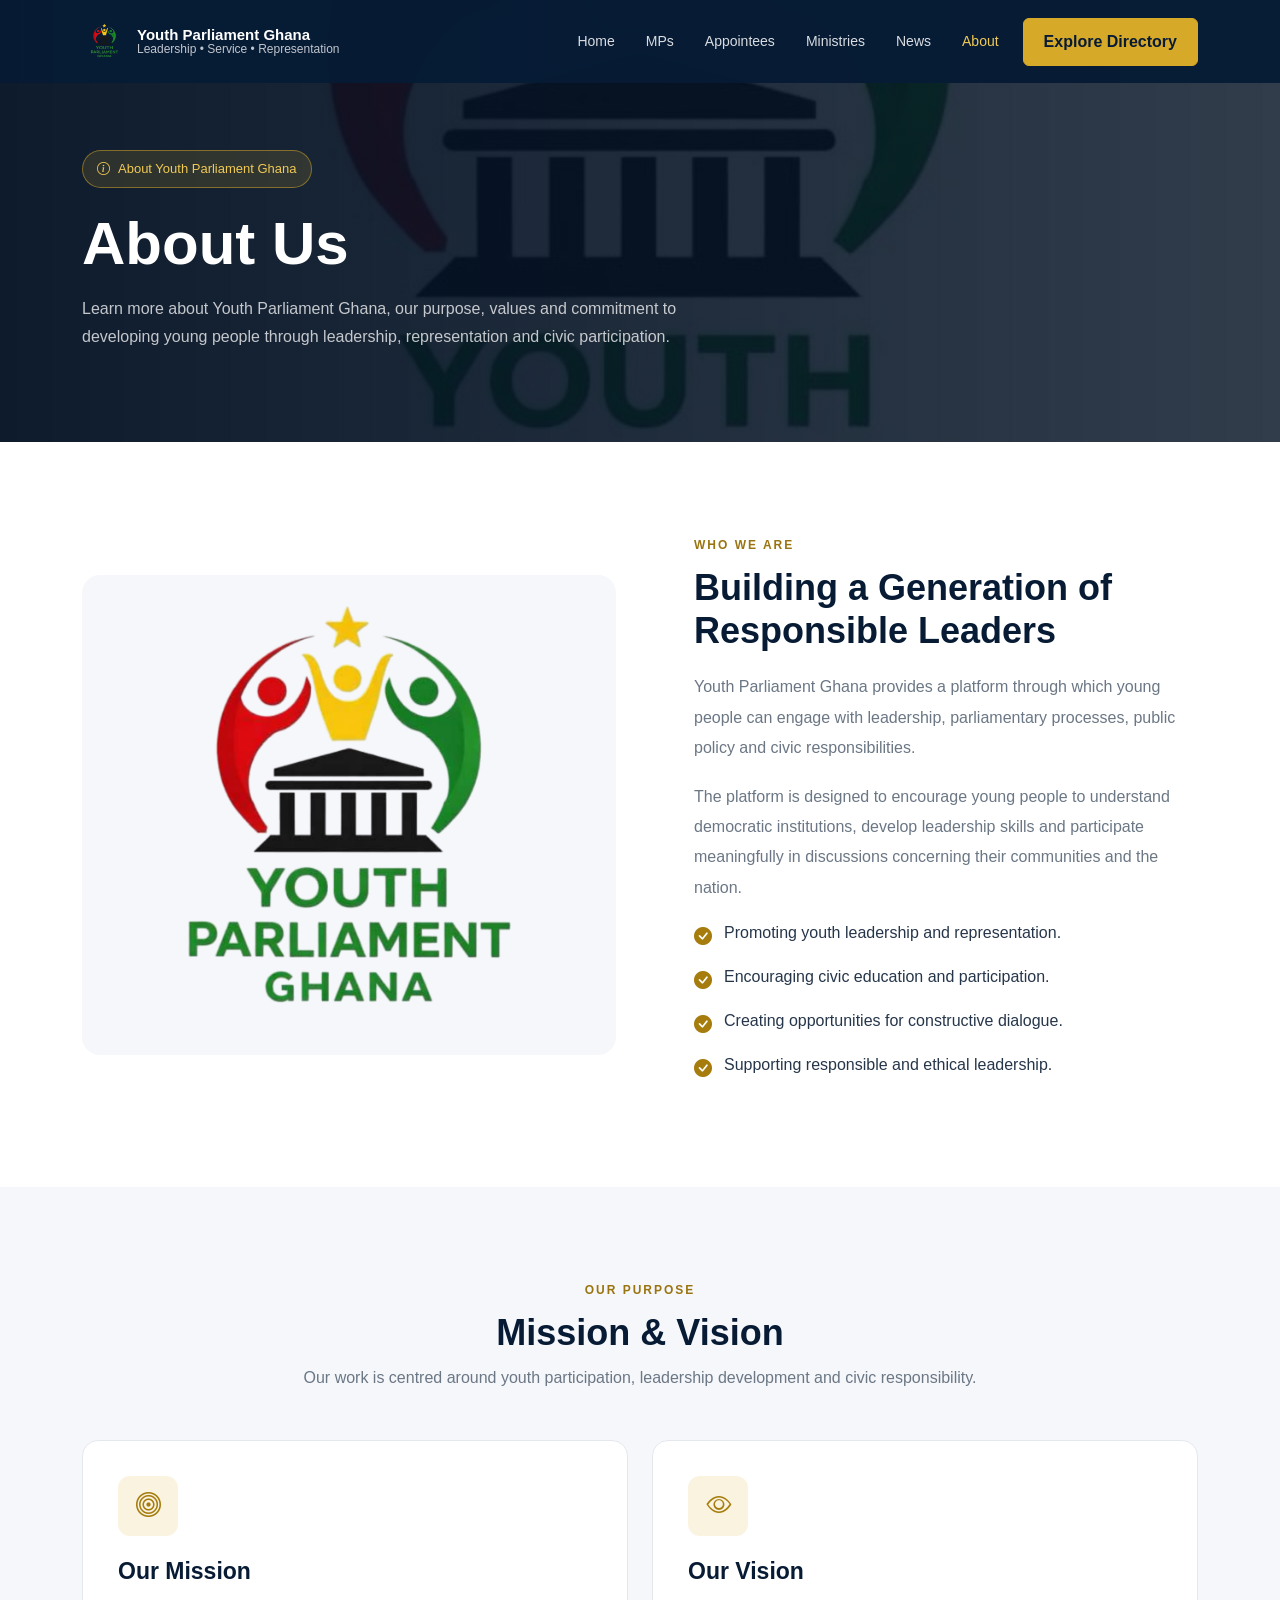
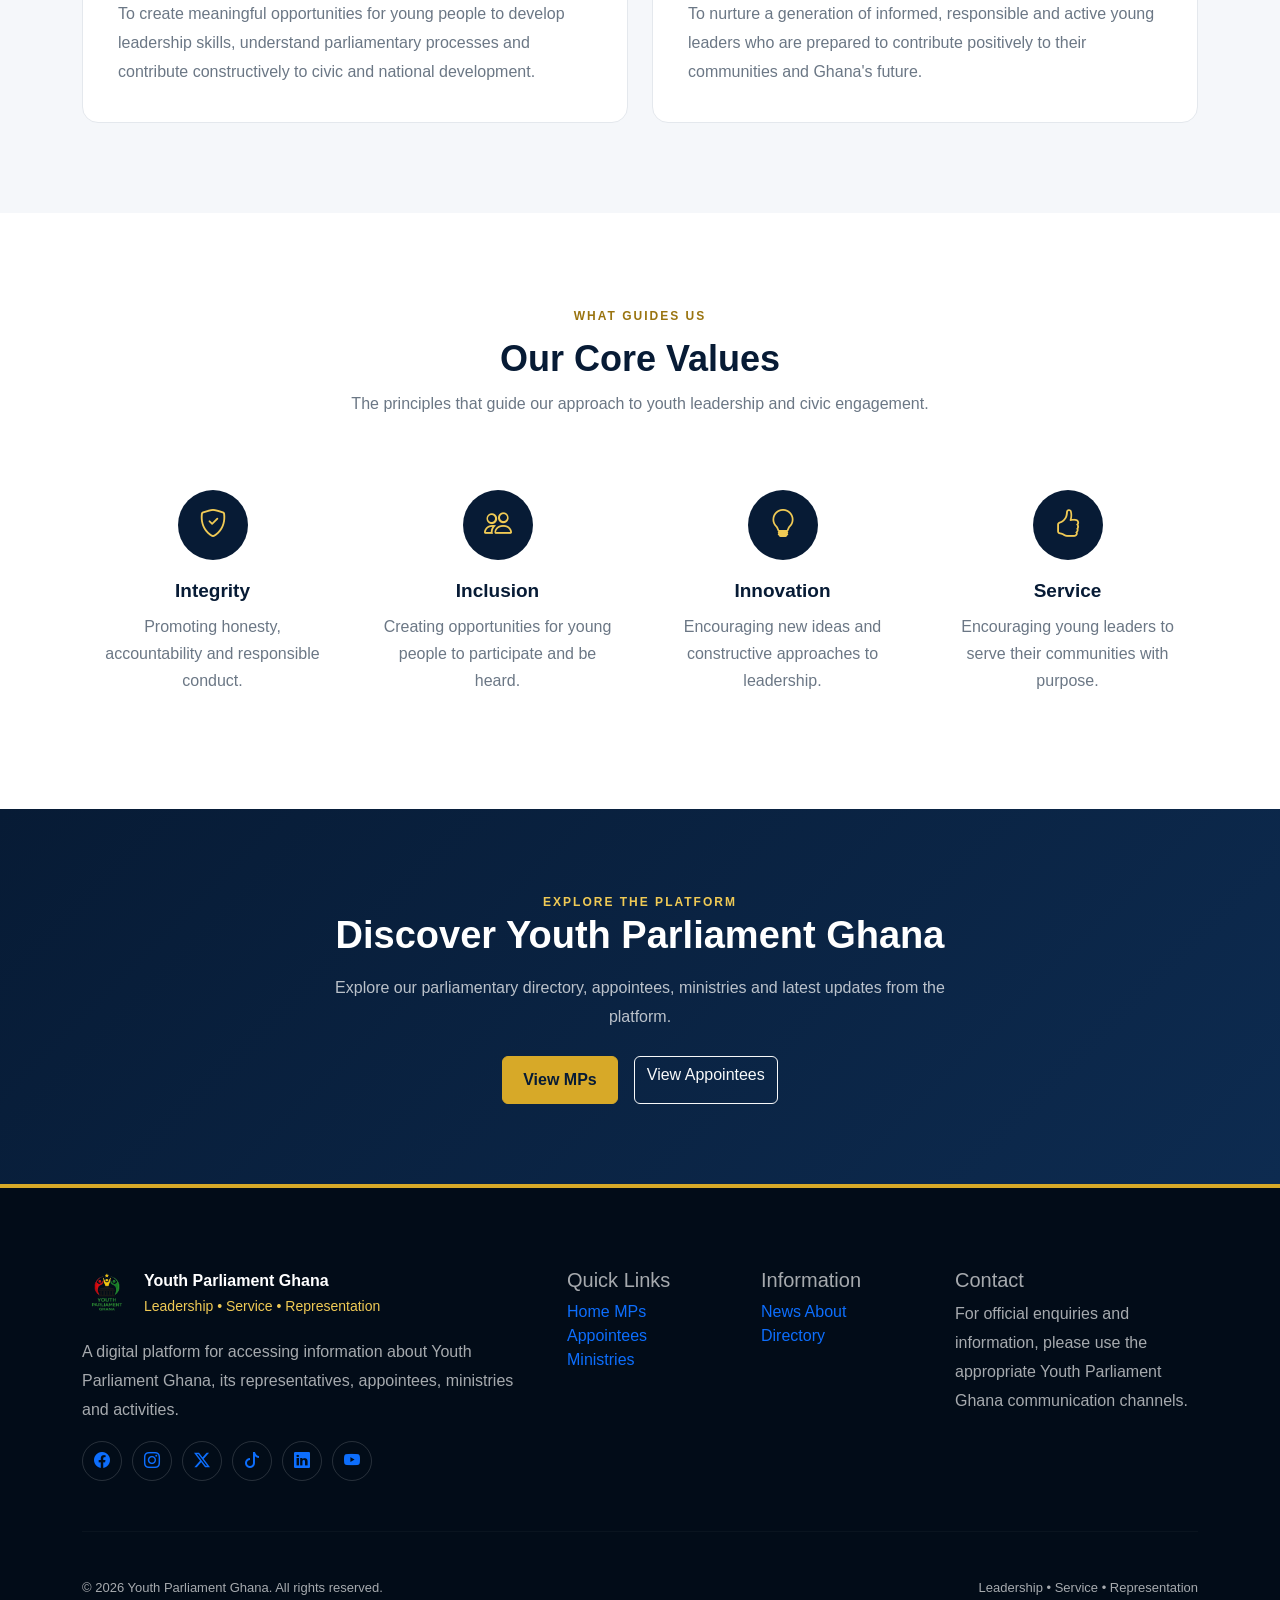
==== commit 847e9cd2: "Update about.html" ====
--- a/about.html
+++ b/about.html
@@ -8,6 +8,10 @@
       content="About Youth Parliament Ghana - our mission, vision and commitment to youth representation, participation and empowerment in Ghana.">
 
 <title>About Us | Youth Parliament Ghana</title>
+       <!-- Youth Parliament Ghana Favicon -->
+<!-- Youth Parliament Ghana Website Logo -->
+<link rel="icon" type="image/webp" href="/images/YPG-LOGO.webp">
+<link rel="apple-touch-icon" href="/images/YPG-LOGO.webp">
 
 <link rel="canonical"
       href="https://youth-parliament-ghana-site.vercel.app/about.html">
@@ -35,7 +39,7 @@
                     rgba(4, 18, 36, 0.96),
                     rgba(4, 18, 36, 0.82)
                 ),
-                url("images/ypg.jpeg") center/cover no-repeat;
+                url("images/ypg.webp") center/cover no-repeat;
             padding: 150px 0 90px;
             color: white;
         }
@@ -253,7 +257,7 @@
            href="index.html">
 
             <img
-                src="images/YPG-LOGO.png"
+                src="images/YPG-LOGO.webp"
                 alt="Youth Parliament Ghana Logo"
                 class="site-logo">
 
@@ -386,7 +390,7 @@
                 <div class="about-image">
 
                     <img
-                        src="images/YPG-LOGO.png"
+                        src="images/YPG-LOGO.webp"
                         alt="Youth Parliament Ghana">
 
                 </div>
@@ -723,7 +727,7 @@
                    class="footer-brand">
 
                     <img
-                        src="images/YPG-LOGO.png"
+                        src="images/YPG-LOGO.webp"
                         alt="Youth Parliament Ghana"
                         class="site-logo">
 
--- a/css/style.css
+++ b/css/style.css
@@ -198,7 +198,7 @@
             rgba(4, 18, 36, 0.75),
             rgba(4, 18, 36, 0.35)
         ),
-        url("../images/background.jpeg") center/cover no-repeat;
+        url("../images/background1.webp") center/cover no-repeat;
 
     display: flex;
     align-items: center;
